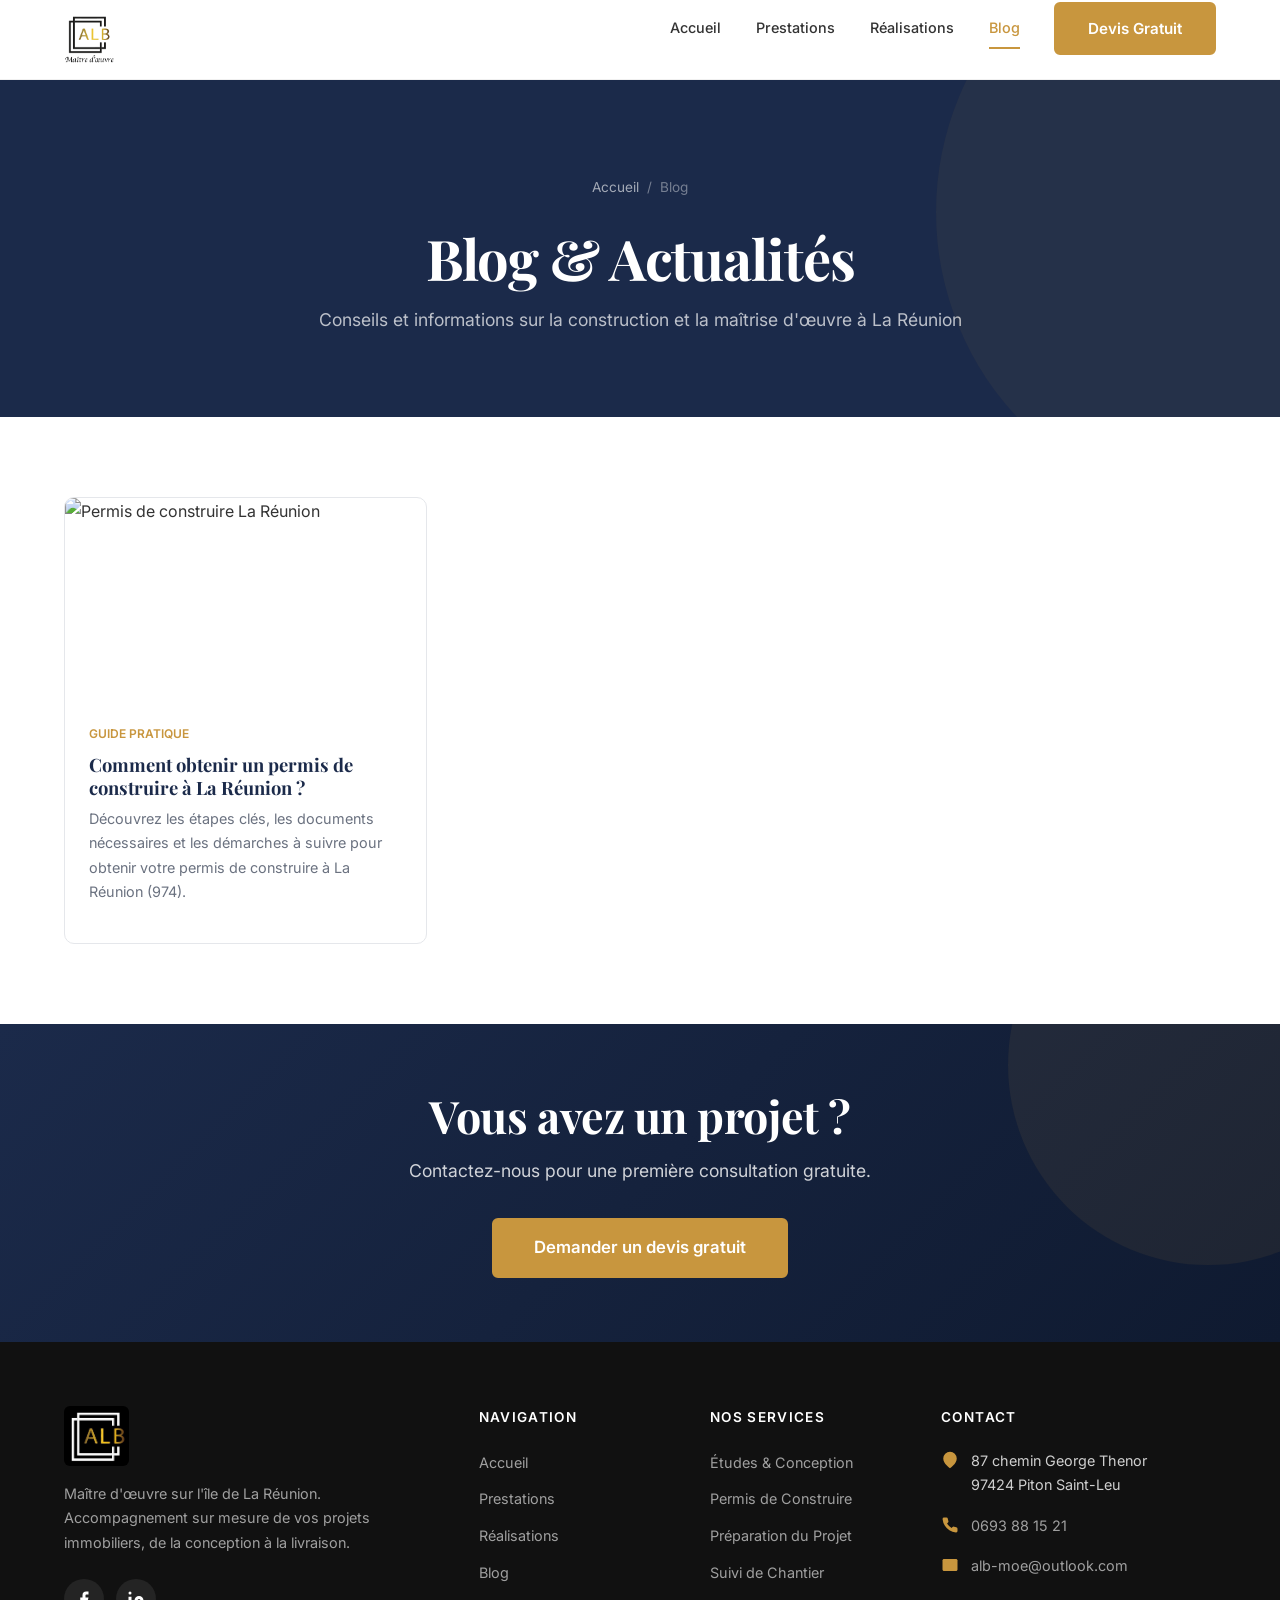
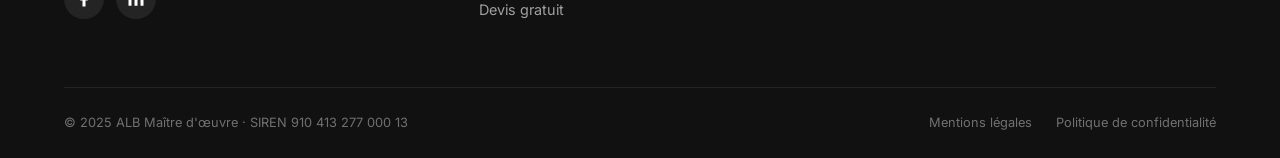
==== albmaitredoeuvre/blog/index.html @ 9b9f7cb4 "first commit" ====
<!DOCTYPE html>
<html lang="fr">
<head>
  <meta charset="UTF-8">
  <meta name="viewport" content="width=device-width, initial-scale=1">
  <title>Blog Maître d'œuvre La Réunion | Conseils Construction & Rénovation - ALB MOE</title>
  <meta name="description" content="Blog ALB MOE : conseils, guides et actualités sur la construction, rénovation et permis de construire à La Réunion.">
  <link rel="preconnect" href="https://fonts.googleapis.com">
  <link rel="preconnect" href="https://fonts.gstatic.com" crossorigin>
  <link href="https://fonts.googleapis.com/css2?family=Inter:wght@400;500;600;700&family=Playfair+Display:wght@700&display=swap" rel="stylesheet">
  <link rel="stylesheet" href="../style.css">
  <link rel="icon" type="image/png" href="../images/8000 A 02 RECTO calibrage nouvelle carte recto HAUT 350 gr by pass   -07.png">
  <link rel="apple-touch-icon" href="../images/8000 A 02 RECTO calibrage nouvelle carte recto HAUT 350 gr by pass   -07.png">
</head>
<body>
  <header class="site-header" id="header">
    <div class="header-inner">
      <a href="../" class="logo"><img src="../images/8000 A 02 RECTO calibrage nouvelle carte recto HAUT 350 gr by pass   -07.png" alt="ALB Maître d'œuvre" class="logo-img"></a>
      <nav class="nav" id="nav">
        <ul class="nav-list">
          <li class="nav-item"><a href="../" class="nav-link">Accueil</a></li>
          <li class="nav-item"><a href="../prestations/" class="nav-link">Prestations</a>
            <ul class="nav-dropdown">
              <li><a href="../prestations/#etudes" class="nav-link">Études & Conception</a></li>
              <li><a href="../prestations/#permis" class="nav-link">Permis de Construire</a></li>
              <li><a href="../prestations/#preparation" class="nav-link">Préparation du Projet</a></li>
              <li><a href="../prestations/#suivi" class="nav-link">Suivi de Chantier</a></li>
            </ul>
          </li>
          <li class="nav-item"><a href="../realisations/" class="nav-link">Réalisations</a></li>
          <li class="nav-item"><a href="../blog/" class="nav-link nav-link--active">Blog</a></li>
          <li class="nav-item nav-cta"><a href="../contact/" class="btn btn--primary">Devis Gratuit</a></li>
        </ul>
      </nav>
      <button class="nav-toggle" id="nav-toggle" aria-label="Menu"><svg class="menu-icon" viewBox="0 0 24 24" fill="none" stroke="currentColor" stroke-width="2"><path d="M3 12h18M3 6h18M3 18h18"/></svg><svg class="close-icon" viewBox="0 0 24 24" fill="none" stroke="currentColor" stroke-width="2"><path d="M18 6L6 18M6 6l12 12"/></svg></button>
    </div>
  </header>
  
  <section class="page-header"><div class="container"><div class="breadcrumb"><a href="../">Accueil</a> <span>/</span> <span>Blog</span></div><h1>Blog & Actualités</h1><p>Conseils et informations sur la construction et la maîtrise d'œuvre à La Réunion</p></div></section>

  <section class="section"><div class="container">
    <div class="blog-grid">
      <a href="../permis-de-construire-la-reunion/" class="blog-card" style="text-decoration:none;color:inherit;">
        <div class="blog-card-image"><img src="https://images.unsplash.com/photo-1554469384-e58fac16e23a?w=600&q=80" alt="Permis de construire La Réunion" loading="lazy"></div>
        <div class="blog-card-content">
          <div class="blog-card-tag">Guide pratique</div>
          <h3><span>Comment obtenir un permis de construire à La Réunion ?</span></h3>
          <p>Découvrez les étapes clés, les documents nécessaires et les démarches à suivre pour obtenir votre permis de construire à La Réunion (974).</p>
        </div>
      </a>
    </div>
  </div></section>

  <section class="cta-banner"><div class="container text-center"><h2>Vous avez un projet ?</h2><p>Contactez-nous pour une première consultation gratuite.</p><a href="../contact/" class="btn btn--primary btn--lg">Demander un devis gratuit</a></div></section>
  <footer class="site-footer">
    <div class="container">
      <div class="footer-grid">
        <div class="footer-brand">
          <div class="logo" style="margin-bottom:0.5rem;"><img src="../images/LOGO ENTETE.jpg" alt="ALB Maître d'œuvre" class="footer-logo-img"></div>
          <p>Maître d'œuvre sur l'île de La Réunion. Accompagnement sur mesure de vos projets immobiliers, de la conception à la livraison.</p>
          <div class="social-links">
            <a href="https://www.facebook.com/Albmoe" class="social-link" target="_blank" rel="noopener" aria-label="Facebook"><svg viewBox="0 0 24 24"><path d="M18 2h-3a5 5 0 00-5 5v3H7v4h3v8h4v-8h3l1-4h-4V7a1 1 0 011-1h3z"/></svg></a>
            <a href="https://www.linkedin.com/in/alan-le-bail-389934104/" class="social-link" target="_blank" rel="noopener" aria-label="LinkedIn"><svg viewBox="0 0 24 24"><path d="M16 8a6 6 0 016 6v7h-4v-7a2 2 0 00-2-2 2 2 0 00-2 2v7h-4v-7a6 6 0 016-6zM2 9h4v12H2zM4 6a2 2 0 100-4 2 2 0 000 4z"/></svg></a>
          </div>
        </div>
        <div><div class="footer-title">Navigation</div><ul class="footer-links"><li><a href="../">Accueil</a></li><li><a href="../prestations/">Prestations</a></li><li><a href="../realisations/">Réalisations</a></li><li><a href="../blog/">Blog</a></li><li><a href="../contact/">Devis gratuit</a></li></ul></div>
        <div><div class="footer-title">Nos services</div><ul class="footer-links"><li><a href="../prestations/#etudes">Études & Conception</a></li><li><a href="../prestations/#permis">Permis de Construire</a></li><li><a href="../prestations/#preparation">Préparation du Projet</a></li><li><a href="../prestations/#suivi">Suivi de Chantier</a></li></ul></div>
        <div><div class="footer-title">Contact</div>
          <div class="footer-contact-item"><svg viewBox="0 0 24 24"><path d="M21 10c0 7-9 13-9 13s-9-6-9-13a9 9 0 0118 0z"/><circle cx="12" cy="10" r="3"/></svg><span>87 chemin George Thenor<br>97424 Piton Saint-Leu</span></div>
          <div class="footer-contact-item"><svg viewBox="0 0 24 24"><path d="M22 16.92v3a2 2 0 01-2.18 2 19.79 19.79 0 01-8.63-3.07 19.5 19.5 0 01-6-6 19.79 19.79 0 01-3.07-8.67A2 2 0 014.11 2h3a2 2 0 012 1.72c.127.96.361 1.903.7 2.81a2 2 0 01-.45 2.11L8.09 9.91a16 16 0 006 6l1.27-1.27a2 2 0 012.11-.45c.907.339 1.85.573 2.81.7A2 2 0 0122 16.92z"/></svg><a href="tel:+262693881521">0693 88 15 21</a></div>
          <div class="footer-contact-item"><svg viewBox="0 0 24 24"><path d="M4 4h16c1.1 0 2 .9 2 2v12c0 1.1-.9 2-2 2H4c-1.1 0-2-.9-2-2V6c0-1.1.9-2 2-2z"/><path d="M22 6l-10 7L2 6"/></svg><a href="mailto:alb-moe@outlook.com">alb-moe@outlook.com</a></div>
        </div>
      </div>
      <div class="footer-bottom"><span>&copy; 2025 ALB Maître d'œuvre · SIREN 910 413 277 000 13</span><div class="footer-legal"><a href="../mentions-legales/">Mentions légales</a><a href="../politique-de-confidentialite/">Politique de confidentialité</a></div></div>
    </div>
  </footer>
  <script src="../script.js"></script>
</body>
</html>
---- albmaitredoeuvre/style.css ----
/* ============================================
   ALB Maître d'œuvre — Design System
   ============================================ */

/* --- CSS Variables --- */
:root {
  --primary: #1B2A4A;
  --primary-light: #2C4270;
  --primary-dark: #0F1A30;
  --accent: #C8963E;
  --accent-light: #D4A85C;
  --accent-dark: #A67A2E;
  --dark: #111111;
  --dark-bg: #1A1A1A;
  --text: #333333;
  --text-light: #6B7280;
  --text-muted: #9CA3AF;
  --white: #FFFFFF;
  --off-white: #F9FAFB;
  --light-bg: #F3F4F6;
  --border: #E5E7EB;
  --shadow-sm: 0 1px 3px rgba(0,0,0,0.08);
  --shadow-md: 0 4px 12px rgba(0,0,0,0.1);
  --shadow-lg: 0 10px 40px rgba(0,0,0,0.12);
  --shadow-xl: 0 20px 60px rgba(0,0,0,0.15);
  --radius-sm: 6px;
  --radius-md: 10px;
  --radius-lg: 16px;
  --radius-xl: 24px;
  --transition: 0.3s cubic-bezier(0.4, 0, 0.2, 1);
  --max-width: 1200px;
  --header-height: 80px;
}

/* --- Reset & Base --- */
*, *::before, *::after { box-sizing: border-box; margin: 0; padding: 0; }
html { scroll-behavior: smooth; scroll-padding-top: var(--header-height); }

body {
  font-family: 'Inter', -apple-system, BlinkMacSystemFont, 'Segoe UI', sans-serif;
  font-size: 16px;
  line-height: 1.7;
  color: var(--text);
  background: var(--white);
  -webkit-font-smoothing: antialiased;
  -moz-osx-font-smoothing: grayscale;
  overflow-x: hidden;
}

/* --- Typography --- */
h1, h2, h3, h4, h5, h6 {
  font-family: 'Playfair Display', Georgia, serif;
  font-weight: 700;
  line-height: 1.25;
  color: var(--primary);
}
h1 { font-size: clamp(2.2rem, 5vw, 3.5rem); letter-spacing: -0.02em; }
h2 { font-size: clamp(1.8rem, 4vw, 2.8rem); letter-spacing: -0.01em; }
h3 { font-size: clamp(1.3rem, 2.5vw, 1.75rem); }
h4 { font-size: 1.25rem; }

p { margin-bottom: 1em; }
strong { font-weight: 600; }
em { font-style: italic; }

a {
  color: var(--accent);
  text-decoration: none;
  transition: color var(--transition);
}
a:hover { color: var(--accent-dark); }

img { max-width: 100%; height: auto; display: block; }
figure { margin: 0; }
ul, ol { padding-left: 1.5em; margin-bottom: 1em; }
li { margin-bottom: 0.4em; }

/* --- Utility Classes --- */
.container {
  max-width: var(--max-width);
  margin: 0 auto;
  padding: 0 1.5rem;
}
.section { padding: 5rem 0; }
.section--dark { background: var(--dark); color: var(--white); }
.section--dark h2, .section--dark h3, .section--dark h4 { color: var(--white); }
.section--dark p { color: rgba(255,255,255,0.8); }
.section--light { background: var(--light-bg); }
.section--accent { background: var(--primary); color: var(--white); }

.text-center { text-align: center; }
.text-accent { color: var(--accent); }
.text-muted { color: var(--text-muted); }

.section-label {
  display: inline-block;
  font-family: 'Inter', sans-serif;
  font-size: 0.8rem;
  font-weight: 600;
  text-transform: uppercase;
  letter-spacing: 0.15em;
  color: var(--accent);
  margin-bottom: 0.75rem;
}
.section-title { margin-bottom: 1rem; }
.section-subtitle {
  font-family: 'Inter', sans-serif;
  font-size: 1.1rem;
  color: var(--text-light);
  max-width: 640px;
  line-height: 1.7;
}
.section-header { margin-bottom: 3rem; }

/* --- Buttons --- */
.btn {
  display: inline-flex;
  align-items: center;
  gap: 0.5rem;
  padding: 0.85rem 2rem;
  font-family: 'Inter', sans-serif;
  font-size: 0.95rem;
  font-weight: 600;
  border-radius: var(--radius-sm);
  border: 2px solid transparent;
  cursor: pointer;
  transition: all var(--transition);
  text-decoration: none;
  line-height: 1.4;
}
.btn--primary {
  background: var(--accent);
  color: var(--white);
  border-color: var(--accent);
}
.btn--primary:hover {
  background: var(--accent-dark);
  border-color: var(--accent-dark);
  color: var(--white);
  transform: translateY(-2px);
  box-shadow: 0 6px 20px rgba(200,150,62,0.3);
}
.btn--outline {
  background: transparent;
  color: var(--white);
  border-color: var(--white);
}
.btn--outline:hover {
  background: var(--white);
  color: var(--primary);
}
.btn--outline-dark {
  background: transparent;
  color: var(--primary);
  border-color: var(--primary);
}
.btn--outline-dark:hover {
  background: var(--primary);
  color: var(--white);
}
.btn--lg { padding: 1rem 2.5rem; font-size: 1.05rem; }
.btn svg, .btn img { width: 18px; height: 18px; }

/* --- Header --- */
.site-header {
  position: fixed;
  top: 0;
  left: 0;
  right: 0;
  z-index: 1000;
  background: rgba(255,255,255,0.97);
  backdrop-filter: blur(12px);
  -webkit-backdrop-filter: blur(12px);
  border-bottom: 1px solid rgba(0,0,0,0.06);
  transition: box-shadow var(--transition);
  height: var(--header-height);
}
.site-header.scrolled { box-shadow: var(--shadow-md); }

.header-inner {
  max-width: var(--max-width);
  margin: 0 auto;
  padding: 0 1.5rem;
  display: flex;
  align-items: center;
  justify-content: space-between;
  height: 100%;
}

.logo {
  display: flex;
  align-items: center;
  gap: 0.75rem;
  text-decoration: none;
  color: var(--primary);
}
.logo-icon {
  width: 44px;
  height: 44px;
  background: var(--accent);
  border-radius: var(--radius-sm);
  display: flex;
  align-items: center;
  justify-content: center;
  font-family: 'Playfair Display', serif;
  font-weight: 700;
  font-size: 1.4rem;
  color: var(--white);
}
.logo-text { display: flex; flex-direction: column; line-height: 1.2; }
.logo-name {
  font-family: 'Playfair Display', serif;
  font-weight: 700;
  font-size: 1.2rem;
  color: var(--primary);
}
.logo-tagline {
  font-size: 0.7rem;
  font-weight: 500;
  text-transform: uppercase;
  letter-spacing: 0.1em;
  color: var(--text-muted);
}
.logo-img { height: 55px; width: auto; }
.footer-logo-img { height: 60px; width: auto; border-radius: var(--radius-sm); }

/* Nav */
.nav { display: flex; align-items: center; gap: 0; }
.nav-list { display: flex; list-style: none; gap: 0; align-items: center; }
.nav-item { position: relative; }
.nav-link {
  display: block;
  padding: 0.5rem 1.1rem;
  font-size: 0.9rem;
  font-weight: 500;
  color: var(--text);
  text-decoration: none;
  transition: color var(--transition);
  position: relative;
}
.nav-link::after {
  content: '';
  position: absolute;
  bottom: 0;
  left: 1.1rem;
  right: 1.1rem;
  height: 2px;
  background: var(--accent);
  transform: scaleX(0);
  transition: transform var(--transition);
}
.nav-link:hover, .nav-link--active { color: var(--accent); }
.nav-link:hover::after, .nav-link--active::after { transform: scaleX(1); }

.nav-dropdown {
  display: none;
  position: absolute;
  top: 100%;
  left: 0;
  background: var(--white);
  min-width: 280px;
  padding: 0.75rem 0;
  border-radius: var(--radius-md);
  box-shadow: var(--shadow-lg);
  border: 1px solid var(--border);
  z-index: 100;
}
.nav-item:hover > .nav-dropdown { display: block; }
.nav-dropdown .nav-link {
  padding: 0.6rem 1.5rem;
  font-size: 0.88rem;
}
.nav-dropdown .nav-link::after { display: none; }

.nav-cta {
  margin-left: 1rem;
}

/* Mobile nav */
.nav-toggle {
  display: none;
  background: none;
  border: none;
  cursor: pointer;
  padding: 0.5rem;
  color: var(--primary);
}
.nav-toggle svg { width: 28px; height: 28px; }
.nav-toggle .close-icon { display: none; }

/* Header contact bar */
.header-contact {
  display: flex;
  align-items: center;
  gap: 1.5rem;
}
.header-phone {
  display: flex;
  align-items: center;
  gap: 0.4rem;
  font-weight: 600;
  font-size: 0.9rem;
  color: var(--primary);
  text-decoration: none;
}
.header-phone svg { width: 16px; height: 16px; fill: var(--accent); }

/* --- Hero --- */
.hero {
  position: relative;
  min-height: 85vh;
  display: flex;
  align-items: center;
  overflow: hidden;
  margin-top: var(--header-height);
}
.hero-bg {
  position: absolute;
  inset: 0;
  background-size: cover;
  background-position: center;
  z-index: 0;
}
.hero-bg::after {
  content: '';
  position: absolute;
  inset: 0;
  background: linear-gradient(135deg, rgba(15,26,48,0.85) 0%, rgba(27,42,74,0.7) 100%);
}
.hero-content {
  position: relative;
  z-index: 2;
  max-width: var(--max-width);
  margin: 0 auto;
  padding: 4rem 1.5rem;
  width: 100%;
}
.hero-label {
  display: inline-flex;
  align-items: center;
  gap: 0.5rem;
  background: rgba(200,150,62,0.15);
  border: 1px solid rgba(200,150,62,0.3);
  color: var(--accent-light);
  padding: 0.4rem 1rem;
  border-radius: 50px;
  font-size: 0.8rem;
  font-weight: 600;
  text-transform: uppercase;
  letter-spacing: 0.1em;
  margin-bottom: 1.5rem;
}
.hero h1 { color: var(--white); margin-bottom: 1.25rem; max-width: 700px; }
.hero p {
  color: rgba(255,255,255,0.85);
  font-size: 1.15rem;
  max-width: 560px;
  margin-bottom: 2rem;
  line-height: 1.8;
}
.hero-buttons { display: flex; gap: 1rem; flex-wrap: wrap; }

/* --- Stats bar --- */
.stats-bar {
  background: var(--white);
  border-radius: var(--radius-lg);
  box-shadow: var(--shadow-xl);
  padding: 2rem 3rem;
  display: grid;
  grid-template-columns: repeat(4, 1fr);
  gap: 2rem;
  max-width: 900px;
  margin: -3rem auto 0;
  position: relative;
  z-index: 10;
}
.stat { text-align: center; }
.stat-number {
  font-family: 'Playfair Display', serif;
  font-size: 2.2rem;
  font-weight: 700;
  color: var(--accent);
  line-height: 1;
}
.stat-label {
  font-size: 0.85rem;
  color: var(--text-light);
  margin-top: 0.3rem;
}

/* --- Service Cards --- */
.services-grid {
  display: grid;
  grid-template-columns: repeat(auto-fit, minmax(260px, 1fr));
  gap: 1.5rem;
}
.service-card {
  background: var(--white);
  border-radius: var(--radius-md);
  padding: 2.5rem 2rem;
  border: 1px solid var(--border);
  transition: all var(--transition);
  position: relative;
  overflow: hidden;
}
.service-card::before {
  content: '';
  position: absolute;
  top: 0;
  left: 0;
  right: 0;
  height: 3px;
  background: var(--accent);
  transform: scaleX(0);
  transition: transform var(--transition);
}
.service-card:hover {
  transform: translateY(-4px);
  box-shadow: var(--shadow-lg);
  border-color: transparent;
}
.service-card:hover::before { transform: scaleX(1); }

.service-icon {
  width: 56px;
  height: 56px;
  background: linear-gradient(135deg, var(--accent), var(--accent-light));
  border-radius: var(--radius-sm);
  display: flex;
  align-items: center;
  justify-content: center;
  margin-bottom: 1.5rem;
}
.service-icon svg { width: 28px; height: 28px; fill: var(--white); }

.service-card h3 { font-size: 1.2rem; margin-bottom: 0.75rem; }
.service-card p { font-size: 0.95rem; color: var(--text-light); margin-bottom: 1rem; }
.service-link {
  font-size: 0.9rem;
  font-weight: 600;
  color: var(--accent);
  display: inline-flex;
  align-items: center;
  gap: 0.35rem;
}
.service-link:hover { gap: 0.6rem; }
.service-link svg { width: 16px; height: 16px; fill: currentColor; transition: transform var(--transition); }

/* --- About / Split Section --- */
.split {
  display: grid;
  grid-template-columns: 1fr 1fr;
  gap: 4rem;
  align-items: center;
}
.split--reverse { direction: rtl; }
.split--reverse > * { direction: ltr; }
.split-image {
  border-radius: var(--radius-lg);
  overflow: hidden;
  position: relative;
}
.split-image img {
  width: 100%;
  height: 100%;
  object-fit: cover;
  aspect-ratio: 4/3;
}
.split-image--badge {
  position: absolute;
  bottom: 1.5rem;
  left: 1.5rem;
  background: var(--accent);
  color: var(--white);
  padding: 0.75rem 1.25rem;
  border-radius: var(--radius-sm);
  font-weight: 700;
  font-size: 0.9rem;
}
.split-content .section-label { margin-bottom: 0.5rem; }
.split-content h2 { margin-bottom: 1rem; }
.split-content p { color: var(--text-light); }

.check-list { list-style: none; padding: 0; margin: 1.5rem 0; }
.check-list li {
  display: flex;
  align-items: flex-start;
  gap: 0.75rem;
  margin-bottom: 0.75rem;
  font-size: 0.95rem;
}
.check-list svg {
  width: 20px;
  height: 20px;
  fill: var(--accent);
  flex-shrink: 0;
  margin-top: 2px;
}

/* --- CTA Banner --- */
.cta-banner {
  background: linear-gradient(135deg, var(--primary) 0%, var(--primary-dark) 100%);
  padding: 4rem 0;
  text-align: center;
  position: relative;
  overflow: hidden;
}
.cta-banner::before {
  content: '';
  position: absolute;
  top: -50%;
  right: -10%;
  width: 400px;
  height: 400px;
  background: rgba(200,150,62,0.08);
  border-radius: 50%;
}
.cta-banner h2 { color: var(--white); margin-bottom: 0.75rem; }
.cta-banner p { color: rgba(255,255,255,0.8); font-size: 1.1rem; margin-bottom: 2rem; }

/* --- Testimonial / Quote --- */
.quote-block {
  background: var(--light-bg);
  border-left: 4px solid var(--accent);
  padding: 2rem 2.5rem;
  border-radius: 0 var(--radius-md) var(--radius-md) 0;
  margin: 2rem 0;
}
.quote-block p {
  font-size: 1.1rem;
  font-style: italic;
  color: var(--text);
  margin: 0;
}

/* --- Process Steps --- */
.process-grid {
  display: grid;
  grid-template-columns: repeat(auto-fit, minmax(240px, 1fr));
  gap: 2rem;
  counter-reset: process;
}
.process-step {
  text-align: center;
  padding: 2rem 1.5rem;
  position: relative;
}
.process-step::before {
  counter-increment: process;
  content: counter(process, decimal-leading-zero);
  font-family: 'Playfair Display', serif;
  font-size: 3rem;
  font-weight: 700;
  color: var(--accent);
  opacity: 0.2;
  display: block;
  margin-bottom: 1rem;
}
.process-step h3 { font-size: 1.15rem; margin-bottom: 0.75rem; }
.process-step p { font-size: 0.9rem; color: var(--text-light); }

/* --- Portfolio / Gallery --- */
.portfolio-grid {
  display: grid;
  grid-template-columns: repeat(auto-fill, minmax(320px, 1fr));
  gap: 1.5rem;
}
.portfolio-card {
  border-radius: var(--radius-md);
  overflow: hidden;
  position: relative;
  aspect-ratio: 4/3;
  cursor: pointer;
}
.portfolio-card img {
  width: 100%;
  height: 100%;
  object-fit: cover;
  transition: transform var(--transition);
}
.portfolio-card:hover img { transform: scale(1.05); }
.portfolio-overlay {
  position: absolute;
  inset: 0;
  background: linear-gradient(to top, rgba(0,0,0,0.8) 0%, transparent 60%);
  display: flex;
  flex-direction: column;
  justify-content: flex-end;
  padding: 1.5rem;
  opacity: 0;
  transition: opacity var(--transition);
}
.portfolio-card:hover .portfolio-overlay { opacity: 1; }
.portfolio-overlay h3 { color: var(--white); font-size: 1.1rem; margin-bottom: 0.25rem; }
.portfolio-overlay span { color: var(--accent-light); font-size: 0.85rem; }

/* --- Contact Section --- */
.contact-grid {
  display: grid;
  grid-template-columns: 1fr 1fr;
  gap: 3rem;
  align-items: start;
}
.contact-info-card {
  background: var(--white);
  border: 1px solid var(--border);
  border-radius: var(--radius-md);
  padding: 2rem;
  display: flex;
  gap: 1rem;
  align-items: flex-start;
  transition: all var(--transition);
}
.contact-info-card:hover {
  box-shadow: var(--shadow-md);
  border-color: var(--accent);
}
.contact-icon {
  width: 48px;
  height: 48px;
  background: linear-gradient(135deg, var(--accent), var(--accent-light));
  border-radius: var(--radius-sm);
  display: flex;
  align-items: center;
  justify-content: center;
  flex-shrink: 0;
}
.contact-icon svg { width: 22px; height: 22px; fill: var(--white); }
.contact-info-card h4 { font-family: 'Inter', sans-serif; font-size: 1rem; margin-bottom: 0.25rem; }
.contact-info-card p { font-size: 0.9rem; color: var(--text-light); margin: 0; }
.contact-info-card a { color: var(--accent); font-weight: 500; }

.contact-map {
  border-radius: var(--radius-md);
  overflow: hidden;
  height: 100%;
  min-height: 400px;
}
.contact-map iframe {
  width: 100%;
  height: 100%;
  border: 0;
  min-height: 400px;
}

/* Mail CTA */
.mail-cta {
  background: var(--light-bg);
  border-radius: var(--radius-lg);
  padding: 3rem;
  text-align: center;
}
.mail-cta h3 { margin-bottom: 1rem; }
.mail-cta p { color: var(--text-light); max-width: 600px; margin: 0 auto 1.5rem; }
.mail-subject { font-size: 0.85rem; color: var(--text-muted); margin-top: 1rem; }

/* --- Blog cards --- */
.blog-grid {
  display: grid;
  grid-template-columns: repeat(auto-fill, minmax(340px, 1fr));
  gap: 2rem;
}
.blog-card {
  background: var(--white);
  border-radius: var(--radius-md);
  overflow: hidden;
  border: 1px solid var(--border);
  transition: all var(--transition);
}
.blog-card:hover {
  transform: translateY(-3px);
  box-shadow: var(--shadow-lg);
}
.blog-card-image {
  aspect-ratio: 16/9;
  overflow: hidden;
}
.blog-card-image img {
  width: 100%;
  height: 100%;
  object-fit: cover;
  transition: transform var(--transition);
}
.blog-card:hover .blog-card-image img { transform: scale(1.05); }
.blog-card-content { padding: 1.5rem; }
.blog-card-tag {
  font-size: 0.75rem;
  font-weight: 600;
  text-transform: uppercase;
  color: var(--accent);
  margin-bottom: 0.5rem;
}
.blog-card h3 { font-size: 1.15rem; margin-bottom: 0.5rem; }
.blog-card h3 a { color: var(--primary); text-decoration: none; }
.blog-card h3 a:hover { color: var(--accent); }
.blog-card p { font-size: 0.9rem; color: var(--text-light); }

/* --- Legal pages --- */
.legal-content {
  max-width: 800px;
  margin: 0 auto;
  padding: 3rem 1.5rem;
}
.legal-content h1 { margin-bottom: 2rem; }
.legal-content h2 { font-size: 1.5rem; margin-top: 2.5rem; margin-bottom: 1rem; }
.legal-content h3 { font-size: 1.2rem; margin-top: 1.5rem; margin-bottom: 0.75rem; }
.legal-content p { color: var(--text-light); }
.legal-content a { color: var(--accent); text-decoration: underline; }

/* --- Page Header (inner pages) --- */
.page-header {
  background: var(--primary);
  padding: 6rem 0 4rem;
  margin-top: var(--header-height);
  text-align: center;
  position: relative;
  overflow: hidden;
}
.page-header::before {
  content: '';
  position: absolute;
  top: -50%;
  right: -20%;
  width: 600px;
  height: 600px;
  background: rgba(200,150,62,0.06);
  border-radius: 50%;
}
.page-header h1 { color: var(--white); margin-bottom: 0.75rem; }
.page-header p { color: rgba(255,255,255,0.7); font-size: 1.1rem; }
.breadcrumb {
  display: flex;
  align-items: center;
  justify-content: center;
  gap: 0.5rem;
  margin-bottom: 1.5rem;
  font-size: 0.85rem;
}
.breadcrumb a { color: rgba(255,255,255,0.6); }
.breadcrumb a:hover { color: var(--white); }
.breadcrumb span { color: rgba(255,255,255,0.4); }

/* --- Footer --- */
.site-footer {
  background: var(--dark);
  color: rgba(255,255,255,0.8);
  padding: 4rem 0 0;
}
.footer-grid {
  display: grid;
  grid-template-columns: 2fr 1fr 1fr 1.5fr;
  gap: 3rem;
  padding-bottom: 3rem;
  border-bottom: 1px solid rgba(255,255,255,0.08);
}
.footer-brand .logo-name { color: var(--white); }
.footer-brand .logo-tagline { color: var(--text-muted); }
.footer-brand p { color: rgba(255,255,255,0.6); margin-top: 1rem; font-size: 0.9rem; }

.footer-title {
  font-family: 'Inter', sans-serif;
  font-size: 0.85rem;
  font-weight: 600;
  text-transform: uppercase;
  letter-spacing: 0.1em;
  color: var(--white);
  margin-bottom: 1.25rem;
}
.footer-links { list-style: none; padding: 0; }
.footer-links li { margin-bottom: 0.6rem; }
.footer-links a {
  color: rgba(255,255,255,0.6);
  font-size: 0.9rem;
  transition: color var(--transition);
}
.footer-links a:hover { color: var(--accent); }

.footer-contact-item {
  display: flex;
  align-items: flex-start;
  gap: 0.75rem;
  margin-bottom: 1rem;
  font-size: 0.9rem;
}
.footer-contact-item svg { width: 18px; height: 18px; fill: var(--accent); flex-shrink: 0; margin-top: 2px; }
.footer-contact-item a { color: rgba(255,255,255,0.6); }

.social-links {
  display: flex;
  gap: 0.75rem;
  margin-top: 1.5rem;
}
.social-link {
  width: 40px;
  height: 40px;
  display: flex;
  align-items: center;
  justify-content: center;
  border-radius: 50%;
  background: rgba(255,255,255,0.08);
  transition: all var(--transition);
}
.social-link:hover { background: var(--accent); }
.social-link svg { width: 18px; height: 18px; fill: var(--white); }

.footer-bottom {
  padding: 1.5rem 0;
  display: flex;
  align-items: center;
  justify-content: space-between;
  font-size: 0.8rem;
  color: rgba(255,255,255,0.4);
}
.footer-bottom a { color: rgba(255,255,255,0.4); }
.footer-bottom a:hover { color: var(--accent); }
.footer-legal { display: flex; gap: 1.5rem; }

/* --- Prestation detail --- */
.prestation-block {
  padding: 3rem 0;
  border-bottom: 1px solid var(--border);
}
.prestation-block:last-child { border-bottom: none; }
.prestation-number {
  font-family: 'Playfair Display', serif;
  font-size: 4rem;
  font-weight: 700;
  color: var(--accent);
  opacity: 0.15;
  line-height: 1;
  margin-bottom: -1rem;
}

/* --- Accordion --- */
.accordion { margin: 2rem 0; }
.accordion-item {
  border: 1px solid var(--border);
  border-radius: var(--radius-sm);
  margin-bottom: 0.5rem;
  overflow: hidden;
}
.accordion-header {
  padding: 1rem 1.5rem;
  background: var(--white);
  cursor: pointer;
  display: flex;
  justify-content: space-between;
  align-items: center;
  font-weight: 600;
  transition: background var(--transition);
}
.accordion-header:hover { background: var(--light-bg); }
.accordion-header svg {
  width: 20px;
  height: 20px;
  transition: transform var(--transition);
  fill: var(--text-light);
}
.accordion-item.active .accordion-header svg { transform: rotate(180deg); }
.accordion-body {
  padding: 0 1.5rem;
  max-height: 0;
  overflow: hidden;
  transition: max-height 0.4s ease, padding 0.3s ease;
}
.accordion-item.active .accordion-body {
  max-height: 500px;
  padding: 0 1.5rem 1.5rem;
}

/* --- Zones d'intervention --- */
.zones-grid {
  display: grid;
  grid-template-columns: repeat(4, 1fr);
  gap: 1rem;
}
.zone-card {
  background: var(--white);
  border: 1px solid var(--border);
  border-radius: var(--radius-md);
  padding: 1.25rem 1rem;
  text-align: center;
  transition: box-shadow var(--transition), transform var(--transition);
}
.zone-card:hover {
  box-shadow: var(--shadow-md);
  transform: translateY(-2px);
}
.zone-icon {
  width: 24px;
  height: 24px;
  fill: var(--accent);
  margin-bottom: 0.5rem;
}
.zone-card h3 {
  font-size: 0.95rem;
  font-family: 'Inter', sans-serif;
  font-weight: 600;
  color: var(--primary);
  margin-bottom: 0.2rem;
}
.zone-card p {
  font-size: 0.8rem;
  color: var(--text-light);
  margin: 0;
}

/* --- Responsive --- */
@media (max-width: 992px) {
  .nav { display: none; }
  .nav.active {
    display: flex;
    flex-direction: column;
    position: absolute;
    top: 100%;
    left: 0;
    right: 0;
    max-height: calc(100vh - var(--header-height));
    background: var(--white);
    padding: 1.5rem;
    overflow-y: auto;
    z-index: 999;
    box-shadow: var(--shadow-lg);
  }
  .nav.active .nav-list { flex-direction: column; width: 100%; }
  .nav.active .nav-link { padding: 0.85rem 0; font-size: 1.05rem; border-bottom: 1px solid var(--border); }
  .nav.active .nav-link::after { display: none; }
  .nav.active .nav-dropdown {
    position: static;
    box-shadow: none;
    border: none;
    padding: 0 0 0 1rem;
    display: block;
  }
  .nav.active .nav-cta { margin: 1.5rem 0 0; width: 100%; }
  .nav.active .nav-cta .btn { width: 100%; justify-content: center; }
  .nav-toggle { display: flex; }
  .nav-toggle.active .menu-icon { display: none; }
  .nav-toggle.active .close-icon { display: block; }

  .split { grid-template-columns: 1fr; gap: 2rem; }
  .split--reverse { direction: ltr; }
  .stats-bar { grid-template-columns: repeat(2, 1fr); margin: -2rem 1.5rem 0; }
  .footer-grid { grid-template-columns: 1fr 1fr; }
  .contact-grid { grid-template-columns: 1fr; }
  .hero { min-height: 70vh; }
  .zones-grid { grid-template-columns: repeat(3, 1fr); }
}

@media (max-width: 640px) {
  .stats-bar { grid-template-columns: 1fr 1fr; padding: 1.5rem; gap: 1.5rem; }
  .footer-grid { grid-template-columns: 1fr; }
  .footer-bottom { flex-direction: column; gap: 0.75rem; text-align: center; }
  .footer-legal { flex-direction: column; gap: 0.5rem; }
  .hero { min-height: 60vh; }
  .section { padding: 3.5rem 0; }
  .hero-buttons { flex-direction: column; }
  .hero-buttons .btn { width: 100%; justify-content: center; }
  .zones-grid { grid-template-columns: repeat(2, 1fr); }
}
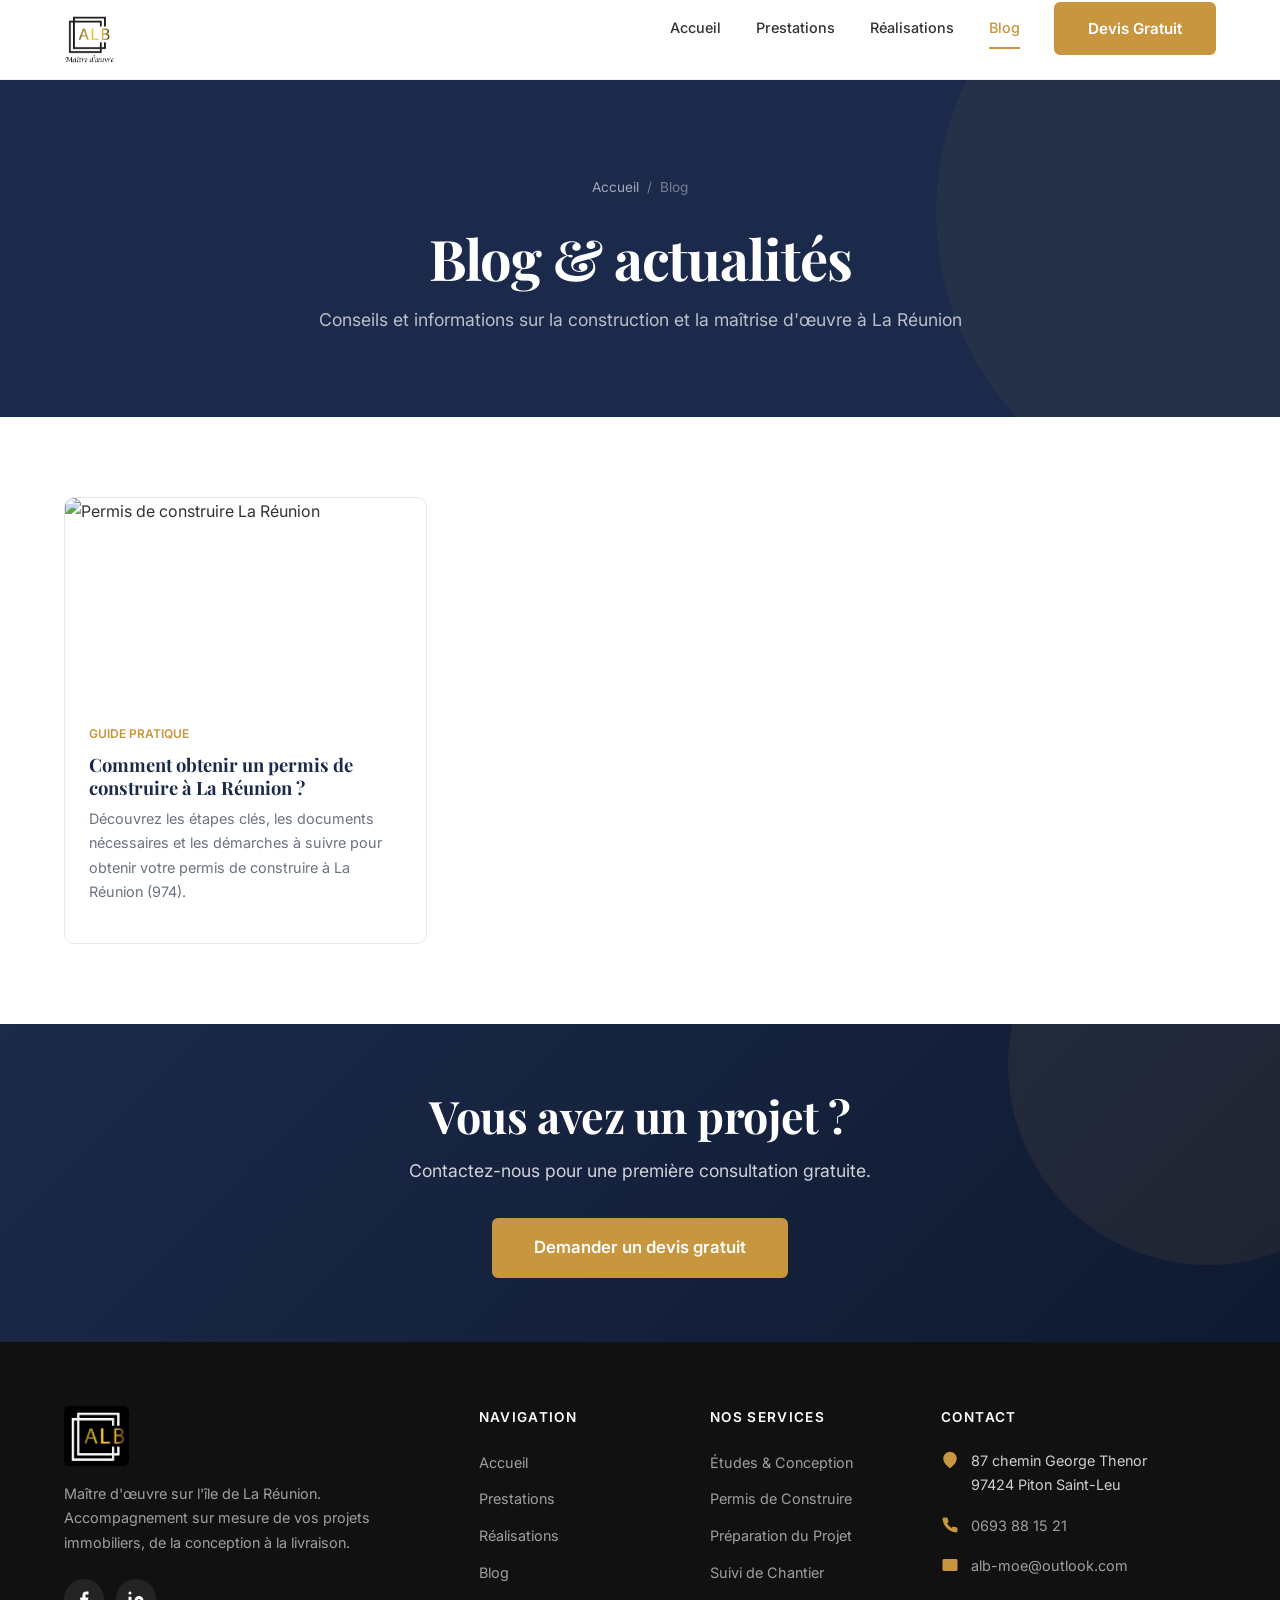
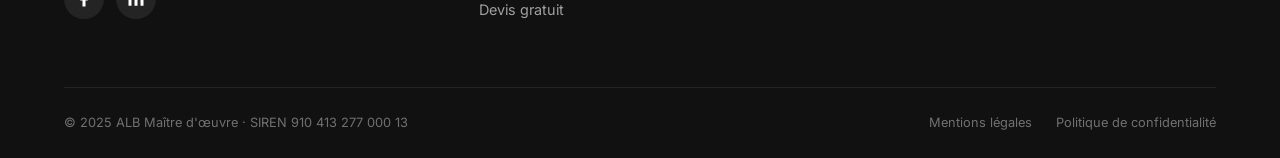
==== commit 2a8ef0f0: "a" ====
--- a/albmaitredoeuvre/blog/index.html
+++ b/albmaitredoeuvre/blog/index.html
@@ -3,7 +3,7 @@
 <head>
   <meta charset="UTF-8">
   <meta name="viewport" content="width=device-width, initial-scale=1">
-  <title>Blog Maître d'œuvre La Réunion | Conseils Construction & Rénovation - ALB MOE</title>
+  <title>Blog maître d'œuvre La Réunion | Conseils construction & rénovation - ALB MOE</title>
   <meta name="description" content="Blog ALB MOE : conseils, guides et actualités sur la construction, rénovation et permis de construire à La Réunion.">
   <link rel="preconnect" href="https://fonts.googleapis.com">
   <link rel="preconnect" href="https://fonts.gstatic.com" crossorigin>
@@ -36,7 +36,7 @@
     </div>
   </header>
   
-  <section class="page-header"><div class="container"><div class="breadcrumb"><a href="../">Accueil</a> <span>/</span> <span>Blog</span></div><h1>Blog & Actualités</h1><p>Conseils et informations sur la construction et la maîtrise d'œuvre à La Réunion</p></div></section>
+  <section class="page-header"><div class="container"><div class="breadcrumb"><a href="../">Accueil</a> <span>/</span> <span>Blog</span></div><h1>Blog & actualités</h1><p>Conseils et informations sur la construction et la maîtrise d'œuvre à La Réunion</p></div></section>
 
   <section class="section"><div class="container">
     <div class="blog-grid">
--- a/albmaitredoeuvre/style.css
+++ b/albmaitredoeuvre/style.css
@@ -831,6 +831,339 @@
   margin-bottom: -1rem;
 }
 
+/* --- Article Layout --- */
+.article-layout {
+  max-width: 900px;
+  margin: 0 auto;
+}
+.article-intro {
+  font-size: 1.15rem;
+  line-height: 1.8;
+  color: var(--text);
+  margin-bottom: 2rem;
+}
+.article-meta-box {
+  display: flex;
+  flex-wrap: wrap;
+  gap: 1.5rem;
+  padding: 1.25rem 1.5rem;
+  background: var(--light-bg);
+  border-radius: var(--radius-md);
+  margin-bottom: 2.5rem;
+  font-size: 0.9rem;
+  color: var(--text-light);
+}
+.meta-item {
+  display: flex;
+  align-items: center;
+  gap: 0.5rem;
+}
+.meta-item svg { color: var(--accent); flex-shrink: 0; }
+.article-content h2 {
+  font-size: 1.6rem;
+  margin-top: 3rem;
+  margin-bottom: 1rem;
+  padding-top: 1rem;
+  border-top: 1px solid var(--border);
+  scroll-margin-top: 100px;
+}
+.article-content h2:first-of-type { border-top: none; margin-top: 0; }
+.article-content h3 { font-size: 1.15rem; margin-top: 1.5rem; margin-bottom: 0.75rem; font-family: 'Inter', sans-serif; }
+.article-content p { color: var(--text-light); line-height: 1.8; margin-bottom: 1rem; }
+.article-content ul, .article-content ol { color: var(--text-light); line-height: 1.8; margin-bottom: 1rem; padding-left: 1.5rem; }
+.article-content li { margin-bottom: 0.4rem; }
+.article-content a { color: var(--accent); text-decoration: underline; }
+.article-content a.btn { color: var(--white); text-decoration: none; }
+.article-content a.btn--outline-dark { color: var(--primary); }
+.article-content a.btn--outline-dark:hover { color: var(--white); }
+
+/* Table of Contents */
+.article-toc {
+  background: var(--light-bg);
+  border: 1px solid var(--border);
+  border-radius: var(--radius-md);
+  padding: 1.5rem 2rem;
+  margin-bottom: 2.5rem;
+}
+.toc-title {
+  font-family: 'Playfair Display', serif;
+  font-size: 1.2rem;
+  font-weight: 700;
+  color: var(--primary);
+  margin-bottom: 1rem;
+}
+.toc-list {
+  padding-left: 1.25rem;
+  margin: 0;
+}
+.toc-list li {
+  margin-bottom: 0.5rem;
+  font-size: 0.92rem;
+}
+.toc-list a {
+  color: var(--text);
+  text-decoration: none;
+  transition: color var(--transition);
+}
+.toc-list a:hover { color: var(--accent); }
+
+/* Info boxes */
+.info-box {
+  padding: 1.25rem 1.5rem;
+  border-radius: var(--radius-md);
+  margin: 1.5rem 0;
+  font-size: 0.95rem;
+  line-height: 1.7;
+}
+.info-box--tip {
+  background: #f0fdf4;
+  border-left: 4px solid #22c55e;
+}
+.info-box--warning {
+  background: #fffbeb;
+  border-left: 4px solid #f59e0b;
+}
+
+/* Quiz */
+.article-block { margin: 2.5rem 0; padding: 2rem; border-radius: var(--radius-lg); }
+.article-block--highlight { background: var(--primary); color: var(--white); }
+.article-block--highlight h2 { color: var(--white); border: none; margin-top: 0; padding-top: 0; }
+.article-block--highlight p { color: rgba(255,255,255,0.8); }
+.quiz-step { display: none; }
+.quiz-step.active { display: block; }
+.quiz-question { font-size: 1.15rem; font-weight: 600; margin-bottom: 1rem; }
+.quiz-hint { font-size: 0.88rem; color: rgba(255,255,255,0.6); margin-bottom: 1rem; }
+.quiz-options { display: flex; flex-direction: column; gap: 0.6rem; }
+.quiz-btn {
+  background: rgba(255,255,255,0.12);
+  border: 1px solid rgba(255,255,255,0.25);
+  color: var(--white);
+  padding: 0.9rem 1.25rem;
+  border-radius: var(--radius-sm);
+  font-size: 0.95rem;
+  cursor: pointer;
+  text-align: left;
+  transition: background var(--transition), border-color var(--transition);
+}
+.quiz-btn:hover { background: rgba(255,255,255,0.2); border-color: rgba(255,255,255,0.5); }
+.quiz-result {
+  background: var(--white);
+  color: var(--text);
+  padding: 2rem;
+  border-radius: var(--radius-md);
+  text-align: center;
+}
+.quiz-result h3 { color: var(--primary); margin-bottom: 0.75rem; }
+.quiz-result p { color: var(--text-light); }
+.quiz-result .btn { text-decoration: none; }
+.quiz-result-icon { font-size: 2.5rem; margin-bottom: 0.75rem; }
+.quiz-restart {
+  background: none;
+  border: 1px solid rgba(255,255,255,0.4);
+  color: var(--white);
+  padding: 0.6rem 1.5rem;
+  border-radius: var(--radius-sm);
+  cursor: pointer;
+  font-size: 0.88rem;
+  margin-top: 1rem;
+  transition: background var(--transition);
+}
+.quiz-restart:hover { background: rgba(255,255,255,0.1); }
+
+/* Document grid */
+.doc-grid {
+  display: grid;
+  grid-template-columns: repeat(2, 1fr);
+  gap: 1rem;
+  margin: 1.5rem 0;
+}
+.doc-card {
+  background: var(--white);
+  border: 1px solid var(--border);
+  border-radius: var(--radius-md);
+  padding: 1.5rem;
+  transition: box-shadow var(--transition);
+}
+.doc-card:hover { box-shadow: var(--shadow-md); }
+.doc-number {
+  display: inline-block;
+  background: var(--primary);
+  color: var(--white);
+  font-size: 0.75rem;
+  font-weight: 700;
+  padding: 0.25rem 0.6rem;
+  border-radius: var(--radius-sm);
+  margin-bottom: 0.75rem;
+}
+.doc-card h3 { font-size: 1rem; font-family: 'Inter', sans-serif; margin-bottom: 0.5rem; color: var(--primary); }
+.doc-card p { font-size: 0.88rem; line-height: 1.6; margin: 0; }
+.doc-source { display: block; font-size: 0.78rem; color: var(--accent); margin-top: 0.75rem; font-weight: 500; }
+
+/* Timeline steps */
+.timeline { margin: 2rem 0; }
+.timeline-step {
+  display: flex;
+  gap: 1.5rem;
+  padding-bottom: 2rem;
+  position: relative;
+}
+.timeline-step::before {
+  content: '';
+  position: absolute;
+  left: 22px;
+  top: 48px;
+  bottom: 0;
+  width: 2px;
+  background: var(--border);
+}
+.timeline-step:last-child::before { display: none; }
+.timeline-number {
+  width: 46px;
+  height: 46px;
+  background: var(--accent);
+  color: var(--white);
+  border-radius: 50%;
+  display: flex;
+  align-items: center;
+  justify-content: center;
+  font-weight: 700;
+  font-size: 1.1rem;
+  flex-shrink: 0;
+}
+.timeline-content { flex: 1; }
+.timeline-content h3 { font-family: 'Inter', sans-serif; font-size: 1.1rem; margin-bottom: 0.5rem; }
+.timeline-content p { font-size: 0.92rem; }
+.timeline-content ul { font-size: 0.92rem; }
+.timeline-tip {
+  font-size: 0.85rem;
+  color: var(--accent);
+  font-weight: 500;
+  margin-top: 0.5rem;
+}
+
+/* Key figures */
+.key-figures {
+  display: grid;
+  grid-template-columns: repeat(4, 1fr);
+  gap: 1rem;
+  margin: 1.5rem 0 2rem;
+}
+.key-figure {
+  text-align: center;
+  padding: 1.5rem 1rem;
+  background: var(--light-bg);
+  border-radius: var(--radius-md);
+}
+.key-figure-value {
+  font-family: 'Playfair Display', serif;
+  font-size: 1.4rem;
+  font-weight: 700;
+  color: var(--accent);
+  margin-bottom: 0.4rem;
+}
+.key-figure-label { font-size: 0.8rem; color: var(--text-light); line-height: 1.4; }
+
+/* Comparison table */
+.comparison-table-wrapper {
+  overflow-x: auto;
+  margin: 1.5rem 0;
+  border-radius: var(--radius-md);
+  border: 1px solid var(--border);
+}
+.comparison-table {
+  width: 100%;
+  border-collapse: collapse;
+  font-size: 0.9rem;
+}
+.comparison-table th {
+  background: var(--primary);
+  color: var(--white);
+  padding: 0.85rem 1rem;
+  text-align: left;
+  font-weight: 600;
+  font-size: 0.85rem;
+}
+.comparison-table td {
+  padding: 0.75rem 1rem;
+  border-bottom: 1px solid var(--border);
+  color: var(--text-light);
+}
+.comparison-table tr:last-child td { border-bottom: none; }
+.comparison-table tr:nth-child(even) td { background: var(--light-bg); }
+
+/* Checklist interactive */
+.checklist-interactive { margin: 1.5rem 0; }
+.checklist-item {
+  display: flex;
+  align-items: center;
+  gap: 0.75rem;
+  padding: 0.75rem 1rem;
+  background: var(--white);
+  border: 1px solid var(--border);
+  border-radius: var(--radius-sm);
+  margin-bottom: 0.5rem;
+  cursor: pointer;
+  transition: background var(--transition), border-color var(--transition);
+  font-size: 0.92rem;
+  color: var(--text);
+}
+.checklist-item:hover { background: var(--light-bg); }
+.checklist-item input[type="checkbox"] { display: none; }
+.checkmark {
+  width: 22px;
+  height: 22px;
+  border: 2px solid var(--border);
+  border-radius: 4px;
+  flex-shrink: 0;
+  position: relative;
+  transition: background var(--transition), border-color var(--transition);
+}
+.checklist-item input:checked ~ .checkmark {
+  background: var(--accent);
+  border-color: var(--accent);
+}
+.checklist-item input:checked ~ .checkmark::after {
+  content: '';
+  position: absolute;
+  left: 6px;
+  top: 2px;
+  width: 6px;
+  height: 11px;
+  border: solid var(--white);
+  border-width: 0 2px 2px 0;
+  transform: rotate(45deg);
+}
+.checklist-item input:checked ~ span:last-child {
+  text-decoration: line-through;
+  color: var(--text-muted);
+}
+.checklist-progress {
+  height: 8px;
+  background: var(--light-bg);
+  border-radius: 4px;
+  overflow: hidden;
+  margin: 1rem 0 0.5rem;
+}
+.checklist-progress-bar {
+  height: 100%;
+  background: var(--accent);
+  border-radius: 4px;
+  transition: width 0.4s ease, background 0.4s ease;
+}
+.checklist-counter { font-size: 0.85rem; color: var(--text-light); text-align: center; }
+
+/* Article CTA */
+.article-cta {
+  background: var(--primary);
+  color: var(--white);
+  padding: 3rem 2rem;
+  border-radius: var(--radius-lg);
+  text-align: center;
+  margin: 3rem 0 0;
+}
+.article-cta h2 { color: var(--white); border: none; margin-top: 0; padding-top: 0; }
+.article-cta p { color: rgba(255,255,255,0.8); }
+
 /* --- Accordion --- */
 .accordion { margin: 2rem 0; }
 .accordion-item {
@@ -864,7 +1197,7 @@
   transition: max-height 0.4s ease, padding 0.3s ease;
 }
 .accordion-item.active .accordion-body {
-  max-height: 500px;
+  max-height: 1000px;
   padding: 0 1.5rem 1.5rem;
 }
 
@@ -945,6 +1278,8 @@
   .contact-grid { grid-template-columns: 1fr; }
   .hero { min-height: 70vh; }
   .zones-grid { grid-template-columns: repeat(3, 1fr); }
+  .doc-grid { grid-template-columns: 1fr; }
+  .key-figures { grid-template-columns: repeat(2, 1fr); }
 }
 
 @media (max-width: 640px) {
@@ -957,4 +1292,8 @@
   .hero-buttons { flex-direction: column; }
   .hero-buttons .btn { width: 100%; justify-content: center; }
   .zones-grid { grid-template-columns: repeat(2, 1fr); }
-}
+  .key-figures { grid-template-columns: 1fr 1fr; }
+  .article-meta-box { flex-direction: column; gap: 0.75rem; }
+  .article-block { padding: 1.5rem; }
+  .article-cta { padding: 2rem 1.5rem; }
+}
